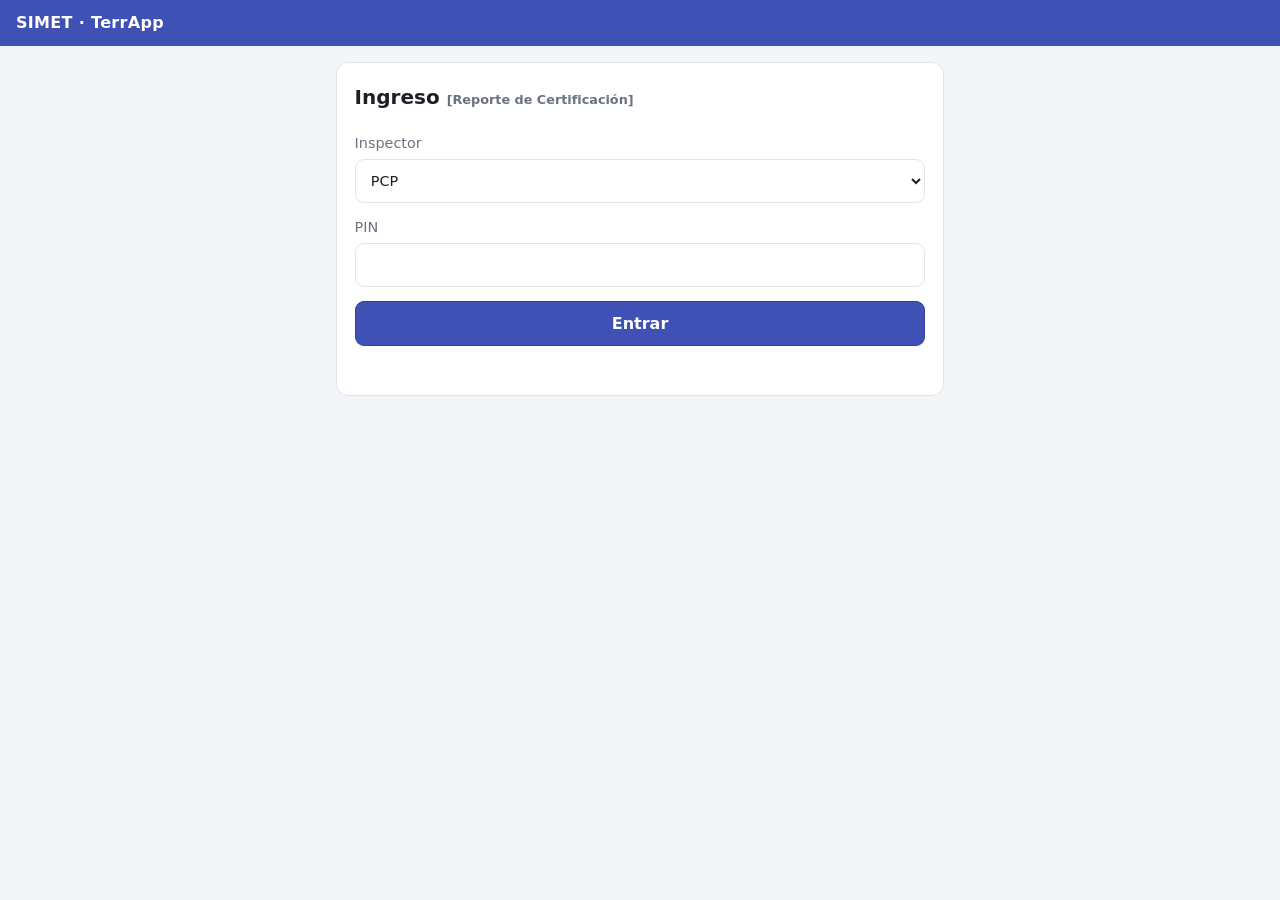
==== docs/index.html @ 46a8e8e1 "Renombrar pwa/ a docs/ para publicar con git push (GitHub Pages) Asi V2 no depende del flujo manual " ====
<!doctype html>
<html lang="es">
<head>
<meta charset="utf-8">
<meta name="viewport" content="width=device-width, initial-scale=1, viewport-fit=cover">
<meta name="theme-color" content="#3F51B5">
<title>TerrApp — Inspección en terreno</title>
<link rel="manifest" href="manifest.webmanifest">
<link rel="icon" href="icon.svg" type="image/svg+xml">
<link rel="apple-touch-icon" href="icon.svg">
<link rel="stylesheet" href="styles.css">
</head>
<body>

<header class="topbar">
  <span class="brand">SIMET · TerrApp</span>
  <span id="who" class="who" hidden></span>
  <button id="btnSalir" class="link" hidden>Salir</button>
</header>

<main>

  <!-- ───────── LOGIN ───────── -->
  <section id="viewLogin" class="view">
    <h1>Ingreso <span class="h1sub">[Reporte de Certificación]</span></h1>
    <label>Inspector
      <select id="inInspector">
        <option value="PCP">PCP</option><option value="SRS">SRS</option>
        <option value="DPG">DPG</option><option value="AVR">AVR</option>
      </select>
    </label>
    <label>PIN
      <input id="inPin" type="password" inputmode="numeric" autocomplete="off" maxlength="8">
    </label>
    <button id="btnLogin" class="primary">Entrar</button>
    <p id="loginMsg" class="msg" role="alert"></p>
  </section>

  <!-- ───────── MENÚ ───────── -->
  <section id="viewMenu" class="view" hidden>
    <h1>¿Qué vas a hacer?</h1>
    <button id="btnMenuInsp" class="primary">Nueva certificación</button>
    <button id="btnMenuCli" class="secondary">Listado clientes (OTE)</button>
  </section>

  <!-- ───────── CABECERA ───────── -->
  <section id="viewHeader" class="view" hidden>
    <div class="head-row">
      <h1>Encabezado</h1>
      <label class="fecha-top">Fecha
        <input id="inFecha" type="date">
      </label>
    </div>

    <div class="ar-ram">
      <label>AR (N° inspección)
        <input id="inAr" type="text" inputmode="numeric" maxlength="5" placeholder="0000">
      </label>
      <label>RAM
        <input id="inRam" type="text" inputmode="numeric" maxlength="6" placeholder="00000">
      </label>
    </div>

    <div class="ote-row">
      <label class="ote">OTE
        <input id="inOte" type="text" inputmode="numeric" maxlength="6" placeholder="0000">
      </label>
      <button id="btnBuscarOte" class="secondary">Validar</button>
    </div>
    <div id="sedeBox" class="sedebox"></div>

    <div class="actions">
      <button id="btnBackMenu1" class="link">‹ Menú</button>
      <button id="btnAMuestras" class="primary">Continuar a coladas</button>
    </div>
    <p id="headerMsg" class="msg" role="alert"></p>
  </section>

  <!-- ───────── COLADAS ───────── -->
  <section id="viewSamples" class="view" hidden>
    <h1>Coladas <span id="sampleCount" class="pill">0</span></h1>
    <div class="coladas-top">
      <p id="coladasInfo" class="hint"><b id="totMuestras">0</b> muestras · <b id="totKg">0</b> Ton · <span id="totU">0</span> unidades</p>
      <button id="btnOrdenar" class="link" hidden>Ordenar</button>
    </div>
    <p id="precioInfo" class="hint" hidden></p>
    <ul id="sampleList" class="samples"></ul>
    <button id="btnAddSample" class="secondary">+ Agregar colada</button>
    <div class="actions">
      <button id="btnBackHeader" class="link">‹ Cabecera</button>
      <button id="btnGenerar" class="primary">Terminar y Pdf</button>
    </div>
    <p id="samplesMsg" class="msg" role="alert"></p>
    <p id="queuedMsg" class="hint" hidden></p>
  </section>

  <!-- ───────── RESULTADO ───────── -->
  <section id="viewResult" class="view" hidden>
    <h1>Reporte generado</h1>
    <dl class="result">
      <dt>Solicitante</dt><dd id="resSol">—</dd>
      <dt>Cliente</dt><dd id="resCli">—</dd>
      <dt>Lugar</dt><dd id="resLugar">—</dd>
      <dt>Coladas / muestras</dt><dd id="resCnt">—</dd>
      <dt>Total</dt><dd id="resTon">—</dd>
    </dl>
    <a id="resPdf" class="primary as-btn" target="_blank" rel="noopener">Abrir PDF</a>
    <p id="resAvisos" class="msg" hidden></p>
    <button id="btnNueva" class="secondary">Nueva inspección</button>
  </section>

  <!-- ───────── CLIENTES (OTE) ───────── -->
  <section id="viewClientes" class="view" hidden>
    <h1>Clientes / OTE</h1>
    <label>Buscar
      <input id="cliQ" type="search" placeholder="OTE, empresa, comuna, sede…">
    </label>
    <button id="btnCliNueva" class="secondary">+ Nueva ubicación</button>
    <ul id="cliList" class="samples"></ul>
    <div class="actions">
      <button id="btnBackMenu2" class="link">‹ Menú</button>
    </div>
    <p id="cliMsg" class="msg" role="alert"></p>
  </section>

</main>

<!-- ───────── DIÁLOGO MUESTRA ───────── -->
<dialog id="dlgSample">
  <form method="dialog" id="formSample">
    <h2 id="dlgTitle">Datos Colada</h2>

    <div class="half">
      <label class="pos">Pos. colada
        <input name="pos" inputmode="numeric" maxlength="2" required>
        <small>correlativo: 01, 02…</small>
      </label>
      <label class="check" id="idLabel">
        <input name="identificado" type="checkbox" id="chkId"> Identificada
      </label>
    </div>

    <label>Tipo
      <span class="tiporow">
        <select name="tipo" id="selTipo" required></select>
        <button type="button" id="btnStd" class="secondary" hidden>Std</button>
      </span>
    </label>

    <label>Dimensiones
      <input name="dimension" placeholder="AxBxC">
      <small id="dimHint"></small>
    </label>
    <small id="identNote" class="hint"></small>

    <label>Grado
      <select name="grado" id="selGrado" class="grado"></select>
    </label>

    <label>Colada (N° hornada) <input name="colada" placeholder="Heat N°"></label>

    <label>Unidades <input name="cantidad" inputmode="numeric"></label>
    <label>Peso colada (kg)
      <input name="peso" inputmode="decimal">
      <small id="pesoCalcNote"></small>
    </label>

    <p id="muestrasPrev" class="hint"></p>

    <menu>
      <button value="cancel" type="submit" class="link">Cancelar</button>
      <button value="ok" type="submit" class="primary">Guardar</button>
    </menu>
  </form>
</dialog>

<!-- ───────── DIÁLOGO VER COLADA ───────── -->
<dialog id="dlgVer">
  <h2 id="verTitle">Colada</h2>
  <dl class="kv" id="verBody"></dl>
  <menu>
    <button type="button" id="verEditar" class="secondary">Editar</button>
    <button type="button" id="verCerrar" class="primary">Cerrar</button>
  </menu>
</dialog>

<!-- ───────── DIÁLOGO OTE / UBICACIÓN ───────── -->
<dialog id="dlgOte">
  <form method="dialog" id="formOte">
    <h2 id="dlgOteTitle">Ubicación</h2>
    <label>OTE <input name="ote" inputmode="numeric" required></label>
    <label>Empresa <input name="cliente" required></label>
    <label>Contacto (nombre) <input name="nombre"></label>
    <label>Calle N° <input name="calle"></label>
    <label>Comuna <input name="comuna"></label>
    <label>Sede / etiqueta <input name="sede" placeholder="Planta Maipú, Bodega…"></label>
    <menu>
      <button value="cancel" type="submit" class="link">Cancelar</button>
      <button value="ok" type="submit" class="primary">Guardar</button>
    </menu>
  </form>
</dialog>

<div id="offline" class="offline" hidden>Sin conexión — los envíos quedan en cola</div>

<div id="working" hidden>
  <div class="box">
    <div class="spin"></div>
    <p id="workingMsg">Trabajando…</p>
  </div>
</div>

<script src="app.js"></script>
</body>
</html>
---- docs/styles.css ----
:root{
  --bg:#f4f5f8; --card:#fff; --ink:#1c1f26; --muted:#6b7280;
  --brand:#3F51B5; --brand-d:#303F9F; --accent:#FF4081;
  --ok:#1b8a2f; --bad:#d32f2f; --line:#e2e4ea;
  --radius:12px; font-size:16px;
}
@media (prefers-color-scheme:dark){
  :root{ --bg:#12141a; --card:#1b1e26; --ink:#e9eaee; --muted:#9aa0ab; --line:#2b2f3a; }
}
*{box-sizing:border-box}
[hidden]{display:none!important}
body{margin:0;background:var(--bg);color:var(--ink);
  font:16px/1.45 system-ui,-apple-system,"Segoe UI",Roboto,sans-serif}
.topbar{position:sticky;top:0;display:flex;align-items:center;gap:.6rem;
  padding:.7rem 1rem;background:var(--brand);color:#fff}
.brand{font-weight:700;letter-spacing:.02em}
.who{margin-left:auto;font-size:.9rem;opacity:.9}
.link{background:none;border:0;color:inherit;text-decoration:underline;cursor:pointer;font:inherit}
main{max-width:640px;margin:0 auto;padding:1rem}
.view{background:var(--card);border:1px solid var(--line);border-radius:var(--radius);
  padding:1.1rem;display:flex;flex-direction:column;gap:.9rem}
h1{font-size:1.25rem;margin:.2rem 0 .4rem}
h2{font-size:1.1rem;margin:0 0 .6rem}
label{display:flex;flex-direction:column;gap:.3rem;font-size:.9rem;color:var(--muted)}
label.check{flex-direction:row;align-items:center;gap:.5rem;color:var(--ink)}
input,select{font:inherit;color:var(--ink);background:var(--card);
  border:1px solid var(--line);border-radius:9px;padding:.6rem .7rem;min-height:44px}
input:focus,select:focus{outline:2px solid var(--brand);border-color:var(--brand)}
.row{display:flex;gap:.5rem}.row input{flex:1}
button{font:inherit;min-height:44px;border-radius:9px;cursor:pointer;padding:.6rem .9rem}
.primary{background:var(--brand);color:#fff;border:1px solid var(--brand-d);font-weight:600}
.primary:active{background:var(--brand-d)}
.secondary{background:var(--card);color:var(--brand);border:1px solid var(--brand)}
a.as-btn{display:block;text-align:center;text-decoration:none}
.actions{display:flex;justify-content:space-between;align-items:center;gap:.6rem;margin-top:.4rem}
.msg{margin:0;font-size:.9rem;color:var(--bad);min-height:1.2em}
.msg:not(:empty){background:#fde68a;color:#7c2d12;padding:.4rem .6rem;border-radius:8px}
.msg.ok:not(:empty){background:#bbf7d0;color:#14532d}
.hint{margin:0;font-size:.85rem;color:var(--muted)}
.pill,.samples b{font-weight:700}
.pill{display:inline-block;min-width:1.6em;text-align:center;background:var(--brand);
  color:#fff;border-radius:999px;padding:.05em .5em;font-size:.85rem}
.pill.ch{background:#7c3aed}
.coladas-top{display:flex;justify-content:space-between;align-items:center;gap:.6rem}
#coladasInfo{color:#991b1b;font-weight:600}
#btnAddSample{background:#991b1b;color:#fff;border-color:#7f1d1d;font-weight:700}
#btnGenerar{background:#f59e0b;color:#111;border-color:#d97706}
.samples{list-style:none;margin:0;padding:0;display:flex;flex-direction:column;gap:.5rem}
.samples li{border:1px solid var(--line);border-radius:10px;padding:.6rem .7rem;
  display:flex;justify-content:space-between;gap:.6rem;align-items:flex-start}
.samples li.ident{border-left:5px solid #22c55e;background:rgba(34,197,94,.12)}
.samples li .body{flex:1;cursor:pointer}
.samples .col-lbl.fuera{color:#c026d3}
.samples .meta{font-size:.82rem;color:var(--muted)}
.samples .sbtns{display:flex;gap:.3rem;flex-shrink:0;align-items:center}
.samples .sbtns button{min-height:36px;padding:.3rem .55rem;font-size:.85rem}
.samples .sbtns .del{color:#dc2626;font-weight:700;font-size:1.1rem;text-decoration:none;line-height:1}
#dlgVer .kv{display:grid;grid-template-columns:auto 1fr;gap:.45rem .9rem;margin:.2rem 0 .6rem}
#dlgVer dt{color:var(--muted);font-size:.9rem;align-self:center}
#dlgVer dd{margin:0;font-size:1.15rem;font-weight:700}
#dlgVer .badge{display:inline-block;padding:.1em .55em;border-radius:999px;font-size:.9rem}
#dlgVer .badge.si{background:#16a34a;color:#fff}
#dlgVer .badge.no{background:var(--line);color:var(--ink)}
#dlgVer menu{display:flex;justify-content:flex-end;gap:.6rem;margin:.4rem 0 0;padding:0}
dialog{border:0;border-radius:14px;padding:1.1rem;max-width:420px;width:92%;
  background:var(--card);color:var(--ink)}
dialog::backdrop{background:rgba(0,0,0,.45)}
#formSample,#formOte{display:flex;flex-direction:column;gap:.7rem}
#formSample menu,#formOte menu{display:flex;justify-content:flex-end;gap:.6rem;margin:.4rem 0 0;padding:0}
#formSample small{color:var(--muted);font-size:.78rem}
#formSample select.grado{font-weight:700}
.half{display:flex;gap:.7rem;align-items:center}
.half label.pos{flex:0 0 60px;min-width:0}
.half label.pos small{display:none}
.half label.pos input{text-align:center}
.half label.check{flex:1;flex-direction:row;align-items:center;gap:.5rem;justify-content:center}
#chkId{width:22px;height:22px;accent-color:#4ade80}
.tiporow{display:flex;gap:.5rem;align-items:stretch}
.tiporow select{flex:3;min-width:0}
.tiporow #btnStd{flex:1;min-width:56px;white-space:nowrap;font-weight:700}
#btnStd.std-on{background:#f59e0b;color:#111;border-color:#d97706}
input.dim-std{color:#c2410c;font-weight:700}
#dimHint{color:#c2410c}
input[name="peso"].peso-calc{color:#1d4ed8;font-weight:700}
#pesoCalcNote{color:#1d4ed8}
/* marco verde del screen cuando la colada es "Identificada" */
body.ident-on::after{content:"";position:fixed;inset:0;border:4px solid #16a34a;
  border-radius:4px;pointer-events:none;z-index:9999}
body.ident-on #dlgSample{border:3px solid #16a34a}
/* ── encabezado ── */
.h1sub{font-size:.8rem;font-weight:600;color:var(--muted)}
.head-row{display:flex;justify-content:space-between;align-items:flex-start;gap:.6rem}
.head-row h1{margin:0}
.fecha-top{flex:0 0 auto;align-items:flex-end;font-size:.8rem}
.fecha-top input{min-height:38px;padding:.35rem .5rem;font-size:.85rem}
.ar-ram{display:flex;gap:.7rem}
.ar-ram > label{flex:1 1 0;min-width:0}
.ote-row{display:flex;gap:.5rem;align-items:flex-end}
.ote-row label.ote{flex:1 1 0;min-width:0}
.ote-row #btnBuscarOte{font-weight:700;flex:0 0 auto}
#inAr,#inOte,#inRam{font-size:1rem;font-weight:700;color:#b91c1c;width:100%;min-width:0}
.sedebox #sedeFiltro{align-self:flex-end;width:62%;font-size:.72rem;text-align:center;
  color:#374151;background:#fef08a;border-color:#eab308;min-height:36px;padding:.3rem .5rem}
.sedebox #sedeFiltro::placeholder{color:#374151}
#selSede{color:#b91c1c;font-weight:700}
.hint.azul{color:#1d4ed8}
.hint.fucsia{color:#c026d3;font-weight:600}
.result{display:grid;grid-template-columns:auto 1fr;gap:.35rem .9rem;margin:.2rem 0 .6rem}
.result dt{color:var(--muted);font-size:.85rem}
.result dd{margin:0;font-weight:600}
.sedebox{display:flex;flex-direction:column;gap:.4rem}
.sedebox p{margin:0}
#viewMenu button{font-size:1.05rem;padding:.9rem}
.offline{position:fixed;left:0;right:0;bottom:0;background:#b71c1c;color:#fff;
  text-align:center;padding:.5rem;font-size:.85rem}
#working{position:fixed;inset:0;z-index:10000;display:flex;align-items:center;
  justify-content:center;background:rgba(0,0,0,.5)}
#working .box{background:var(--card);color:var(--ink);border:1px solid var(--line);
  border-radius:14px;padding:1.5rem 1.7rem;display:flex;flex-direction:column;
  align-items:center;gap:1rem;max-width:280px;text-align:center;font-size:1rem}
#working .spin{width:40px;height:40px;border:4px solid var(--line);
  border-top-color:var(--brand);border-radius:50%;animation:spin 1s linear infinite}
#working p{margin:0}
@keyframes spin{to{transform:rotate(360deg)}}
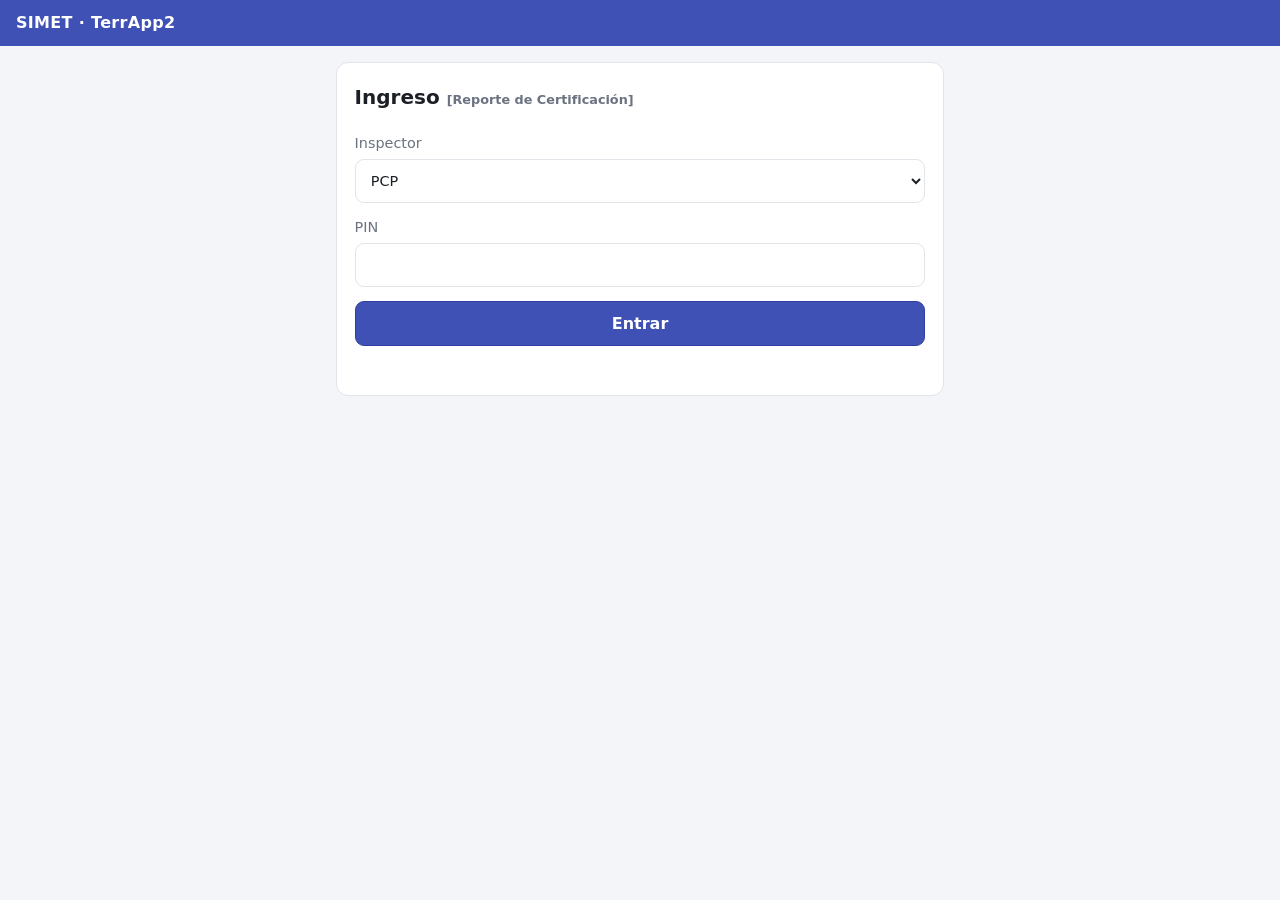
==== commit de8049ab: "Ajustes esteticos: checkbox charpy junto a Dimensiones, titulo TerrApp2, Menu arriba en Clientes, bo" ====
--- a/docs/index.html
+++ b/docs/index.html
@@ -4,7 +4,7 @@
 <meta charset="utf-8">
 <meta name="viewport" content="width=device-width, initial-scale=1, viewport-fit=cover">
 <meta name="theme-color" content="#3F51B5">
-<title>TerrApp — Inspección en terreno</title>
+<title>TerrApp2 — Inspección en terreno</title>
 <link rel="manifest" href="manifest.webmanifest">
 <link rel="icon" href="icon.svg" type="image/svg+xml">
 <link rel="apple-touch-icon" href="icon.svg">
@@ -13,7 +13,7 @@
 <body>
 
 <header class="topbar">
-  <span class="brand">SIMET · TerrApp</span>
+  <span class="brand">SIMET · TerrApp2</span>
   <span id="who" class="who" hidden></span>
   <button id="btnSalir" class="link" hidden>Salir</button>
 </header>
@@ -111,15 +111,15 @@
 
   <!-- ───────── CLIENTES (OTE) ───────── -->
   <section id="viewClientes" class="view" hidden>
-    <h1>Clientes / OTE</h1>
+    <div class="head-row">
+      <h1>Clientes / OTE</h1>
+      <button id="btnBackMenu2" class="link">‹ Menú</button>
+    </div>
     <label>Buscar
       <input id="cliQ" type="search" placeholder="OTE, empresa, comuna, sede…">
     </label>
     <button id="btnCliNueva" class="secondary">+ Nueva ubicación</button>
     <ul id="cliList" class="samples"></ul>
-    <div class="actions">
-      <button id="btnBackMenu2" class="link">‹ Menú</button>
-    </div>
     <p id="cliMsg" class="msg" role="alert"></p>
   </section>
 
@@ -147,10 +147,15 @@
       </span>
     </label>
 
-    <label>Dimensiones
-      <input name="dimension" placeholder="AxBxC">
-      <small id="dimHint"></small>
-    </label>
+    <div class="half">
+      <label class="dim-half">Dimensiones
+        <input name="dimension" placeholder="AxBxC">
+        <small id="dimHint"></small>
+      </label>
+      <label class="check charpy" id="charpyManualLabel" hidden>
+        <input name="charpyManual" type="checkbox" id="chkCharpyManual"> con charpy
+      </label>
+    </div>
     <small id="identNote" class="hint"></small>
 
     <label>Grado
--- a/docs/styles.css
+++ b/docs/styles.css
@@ -40,7 +40,7 @@
 .pill,.samples b{font-weight:700}
 .pill{display:inline-block;min-width:1.6em;text-align:center;background:var(--brand);
   color:#fff;border-radius:999px;padding:.05em .5em;font-size:.85rem}
-.pill.ch{background:#7c3aed}
+.pill.ch{background:#b91c1c}
 .coladas-top{display:flex;justify-content:space-between;align-items:center;gap:.6rem}
 #coladasInfo{color:#991b1b;font-weight:600}
 #btnAddSample{background:#991b1b;color:#fff;border-color:#7f1d1d;font-weight:700}
@@ -75,6 +75,9 @@
 .half label.pos input{text-align:center}
 .half label.check{flex:1;flex-direction:row;align-items:center;gap:.5rem;justify-content:center}
 #chkId{width:22px;height:22px;accent-color:#4ade80}
+.half label.dim-half{flex:1 1 50%;min-width:0}
+.half label.check.charpy{flex:0 0 auto;justify-content:flex-start;color:#b91c1c;font-weight:700}
+.half label.check.charpy input{accent-color:#b91c1c}
 .tiporow{display:flex;gap:.5rem;align-items:stretch}
 .tiporow select{flex:3;min-width:0}
 .tiporow #btnStd{flex:1;min-width:56px;white-space:nowrap;font-weight:700}
@@ -97,7 +100,8 @@
 .ar-ram > label{flex:1 1 0;min-width:0}
 .ote-row{display:flex;gap:.5rem;align-items:flex-end}
 .ote-row label.ote{flex:1 1 0;min-width:0}
-.ote-row #btnBuscarOte{font-weight:700;flex:0 0 auto}
+.ote-row #btnBuscarOte{font-weight:700;flex:0 0 auto;
+  background:#b91c1c;color:#fff;border-color:#7f1d1d}
 #inAr,#inOte,#inRam{font-size:1rem;font-weight:700;color:#b91c1c;width:100%;min-width:0}
 .sedebox #sedeFiltro{align-self:flex-end;width:62%;font-size:.72rem;text-align:center;
   color:#374151;background:#fef08a;border-color:#eab308;min-height:36px;padding:.3rem .5rem}
